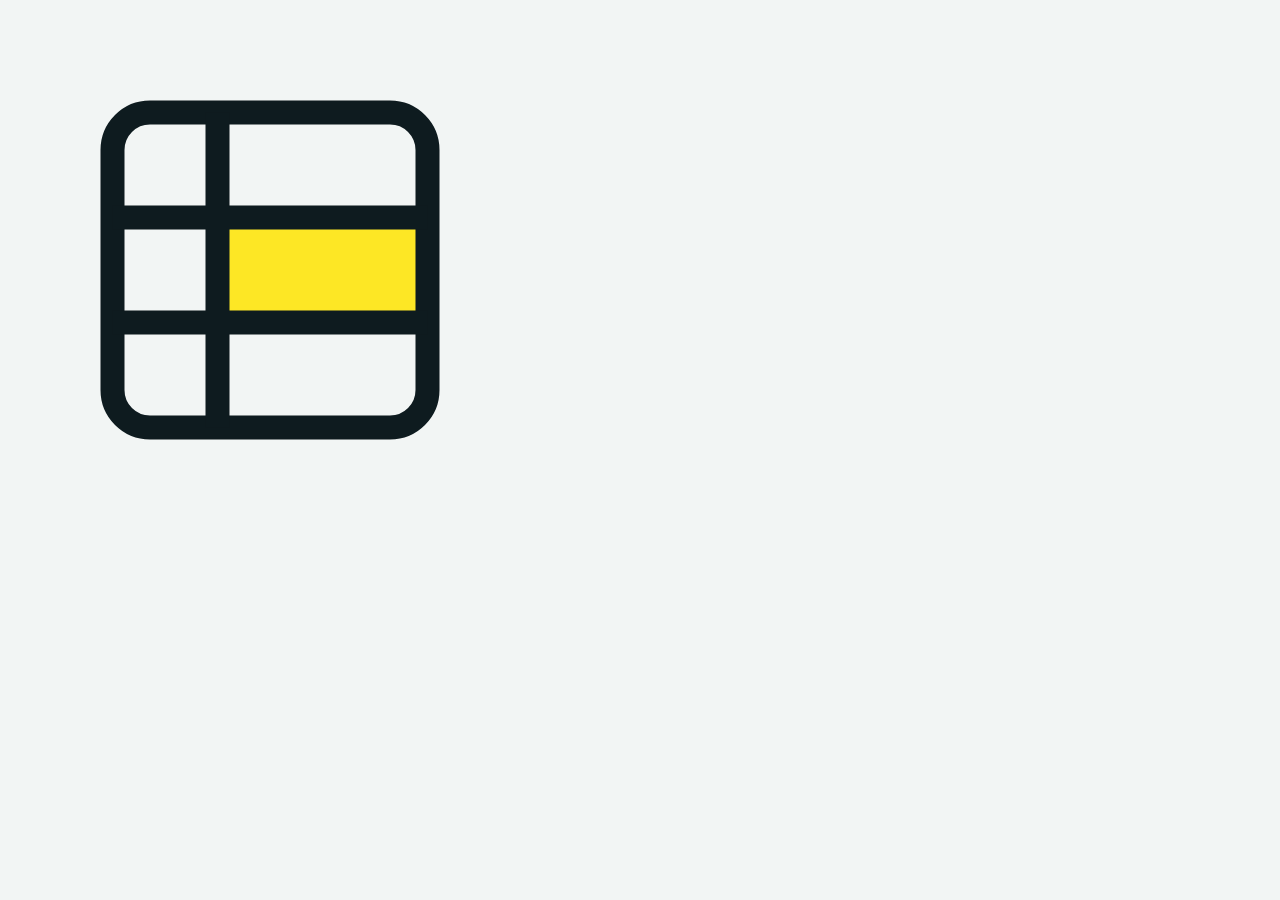
==== design/icon.html @ 74f15c80 "Add Dataframe website Static site for dataframe.uk, published by GitHub Pages from /docs: home page," ====
<!doctype html>
<html lang="en-GB">
<head>
<meta charset="utf-8">
<title>Dataframe app icon (render 540 × 540, scale to 180 × 180)</title>
<!-- Source for docs/assets/img/apple-touch-icon.png. See README. -->
<style>
  html, body { margin: 0; }
  body { width: 540px; height: 540px; background: #F2F5F4; display: grid; place-items: center; overflow: hidden; }
</style>
</head>
<body>
  <svg viewBox="0 0 24 24" width="360" height="360" aria-hidden="true">
    <rect x="8.5" y="8.5" width="14" height="7" fill="#FDE725"/>
    <rect x="1.5" y="1.5" width="21" height="21" rx="2.5" fill="none" stroke="#0E1B1F" stroke-width="1.6"/>
    <path d="M1.5 8.5h21M1.5 15.5h21M8.5 1.5v21" fill="none" stroke="#0E1B1F" stroke-width="1.6"/>
  </svg>
</body>
</html>
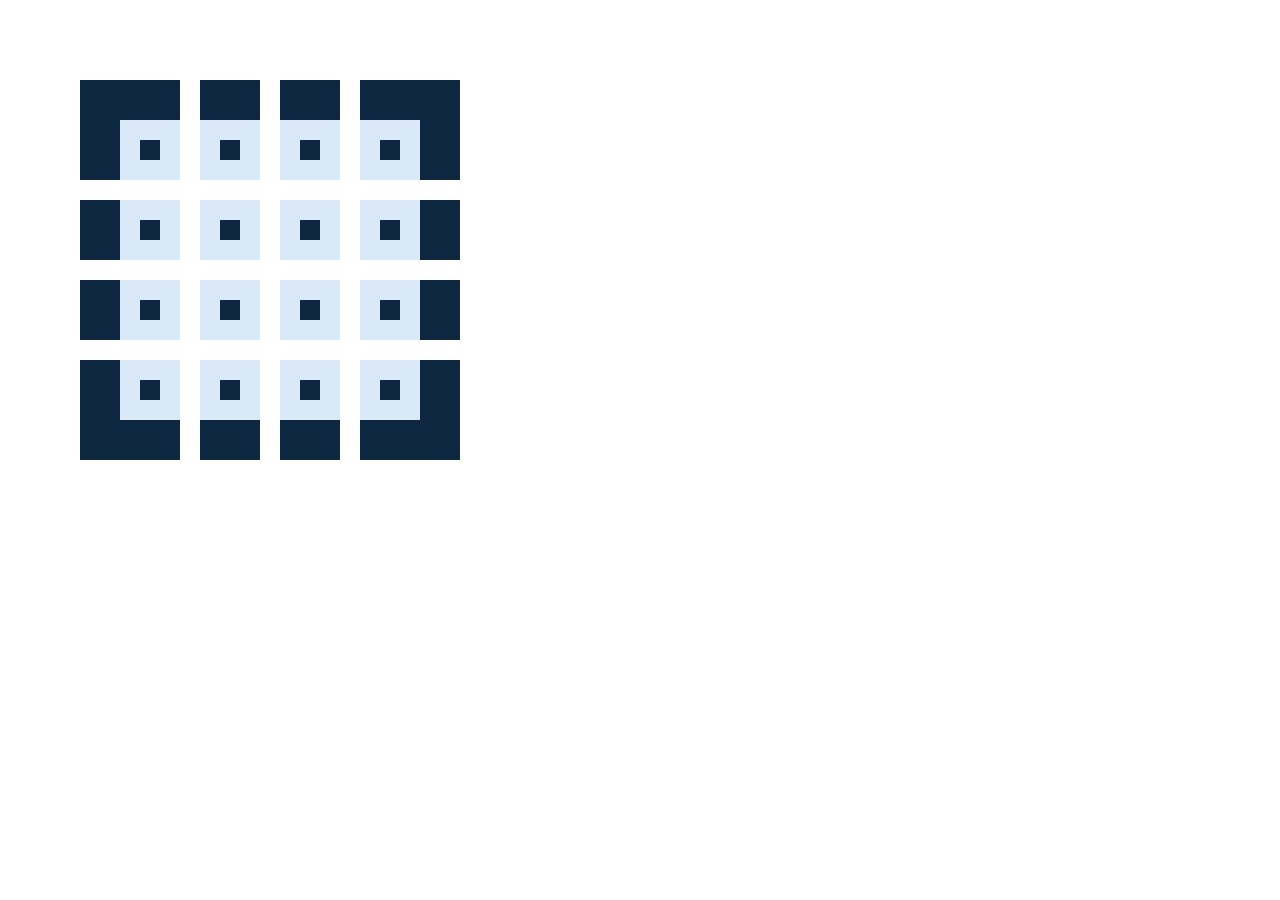
==== commit a8da0292: "Apply Dataframe brand and simplify the menu Use the Dataframe logo and the colour palette from the c" ====
--- a/design/icon.html
+++ b/design/icon.html
@@ -6,14 +6,10 @@
 <!-- Source for docs/assets/img/apple-touch-icon.png. See README. -->
 <style>
   html, body { margin: 0; }
-  body { width: 540px; height: 540px; background: #F2F5F4; display: grid; place-items: center; overflow: hidden; }
+  body { width: 540px; height: 540px; background: #FFFFFF; display: grid; place-items: center; overflow: hidden; }
 </style>
 </head>
 <body>
-  <svg viewBox="0 0 24 24" width="360" height="360" aria-hidden="true">
-    <rect x="8.5" y="8.5" width="14" height="7" fill="#FDE725"/>
-    <rect x="1.5" y="1.5" width="21" height="21" rx="2.5" fill="none" stroke="#0E1B1F" stroke-width="1.6"/>
-    <path d="M1.5 8.5h21M1.5 15.5h21M8.5 1.5v21" fill="none" stroke="#0E1B1F" stroke-width="1.6"/>
-  </svg>
+  <img src="../docs/assets/img/favicon.svg" width="380" height="380" alt="">
 </body>
 </html>
